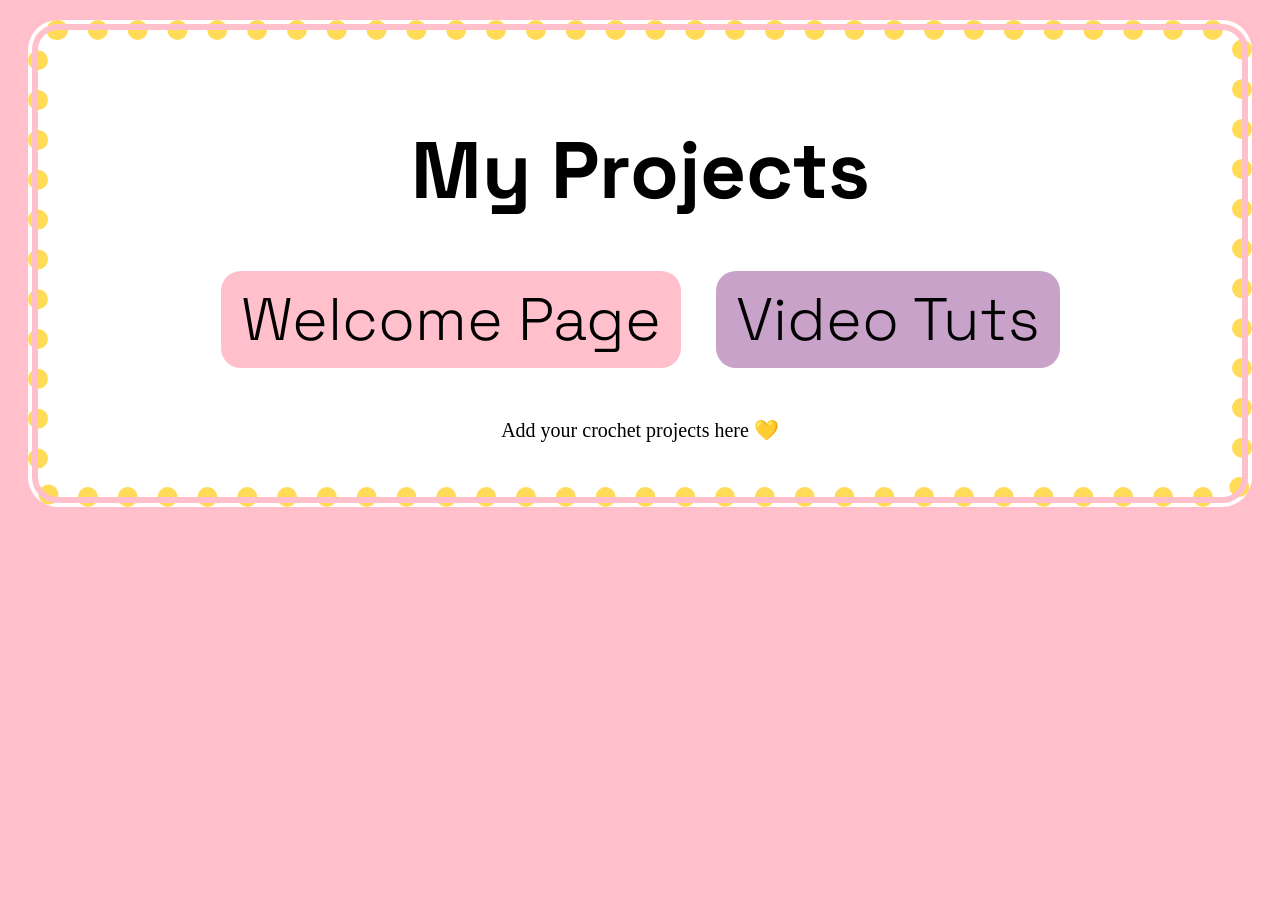
==== projects.html @ 4e7e189c "Create projects.html" ====
<!DOCTYPE html PUBLIC "-//W3C//DTD XHTML 1.0 Transitional//EN"
"http://www.w3.org/TR/xhtml1/DTD/xhtml1-transitional.dtd">
<html xmlns="http://www.w3.org/1999/xhtml">
<head> 
    <title>My Projects</title>
  
    <link href="https://fonts.googleapis.com/css2?family=Space+Grotesk:wght@300;400;500;600;700&display=swap" rel="stylesheet">
    <link rel="stylesheet" type="text/css" href="zizi.n.things.css">
</head>

<body>

<div style="
    border: 20px dotted #FFDB58;
    outline: 6px solid #FFC0CB;
    outline-offset: -10px;
    padding: 25px;
    margin: 20px;
    border-radius: 30px;
    background: white;
">

    <!-- Page title -->
    <h1 style="text-align: center; margin-bottom: 50px;">My Projects</h1>

    <!-- Buttons -->
    <div style="text-align: center; margin-bottom: 50px;">
        <a href="index.html" style="
            padding: 10px 20px;
            background: #FFC0CB;
            color: black;
            border-radius: 20px;
            text-decoration: none;
            font-family: 'Space Grotesk', sans-serif;
            margin: 0 10px;
            display: inline-block;
        ">Welcome Page</a>

        <a href="video-tuts.html" style="
            padding: 10px 20px;
            background: #C8A2C8;
            color: black;
            border-radius: 20px;
            text-decoration: none;
            font-family: 'Space Grotesk', sans-serif;
            margin: 0 10px;
            display: inline-block;
        ">Video Tuts</a>
    </div>

    <!-- Placeholder for your projects -->
    <p style="text-align: center; font-size: 20px; font-family: Sacramento;">
        Add your crochet projects here 💛
    </p>

</div>

</body>
</html>
---- zizi.n.things.css ----
﻿body {
    background-color: pink;
       font-family: "Space Grotesk", sans-serif;
    font-size: 60px;
     font-weight: 300;
}
 
h1 {
    font-size: 80px;
    text-align: center;
}
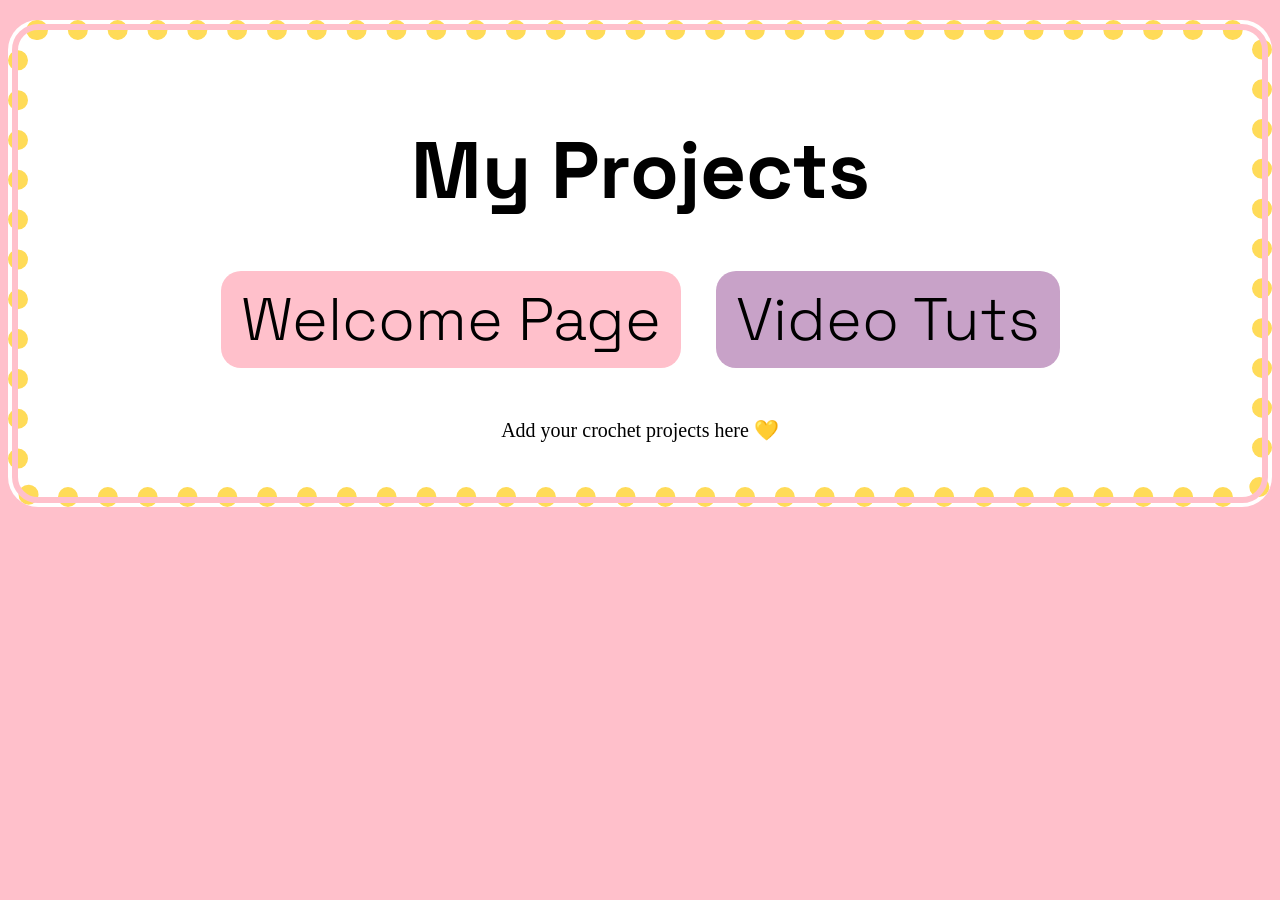
==== commit 7523c291: "Update projects.html" ====
--- a/projects.html
+++ b/projects.html
@@ -11,19 +11,20 @@
 <body>
 
 <div style="
+    width: 100%;
+    box-sizing: border-box;
     border: 20px dotted #FFDB58;
     outline: 6px solid #FFC0CB;
     outline-offset: -10px;
     padding: 25px;
-    margin: 20px;
+    margin: 20px 0;
     border-radius: 30px;
     background: white;
 ">
 
-    <!-- Page title -->
+
     <h1 style="text-align: center; margin-bottom: 50px;">My Projects</h1>
 
-    <!-- Buttons -->
     <div style="text-align: center; margin-bottom: 50px;">
         <a href="index.html" style="
             padding: 10px 20px;
@@ -48,7 +49,6 @@
         ">Video Tuts</a>
     </div>
 
-    <!-- Placeholder for your projects -->
     <p style="text-align: center; font-size: 20px; font-family: Sacramento;">
         Add your crochet projects here 💛
     </p>
@@ -57,3 +57,4 @@
 
 </body>
 </html>
+
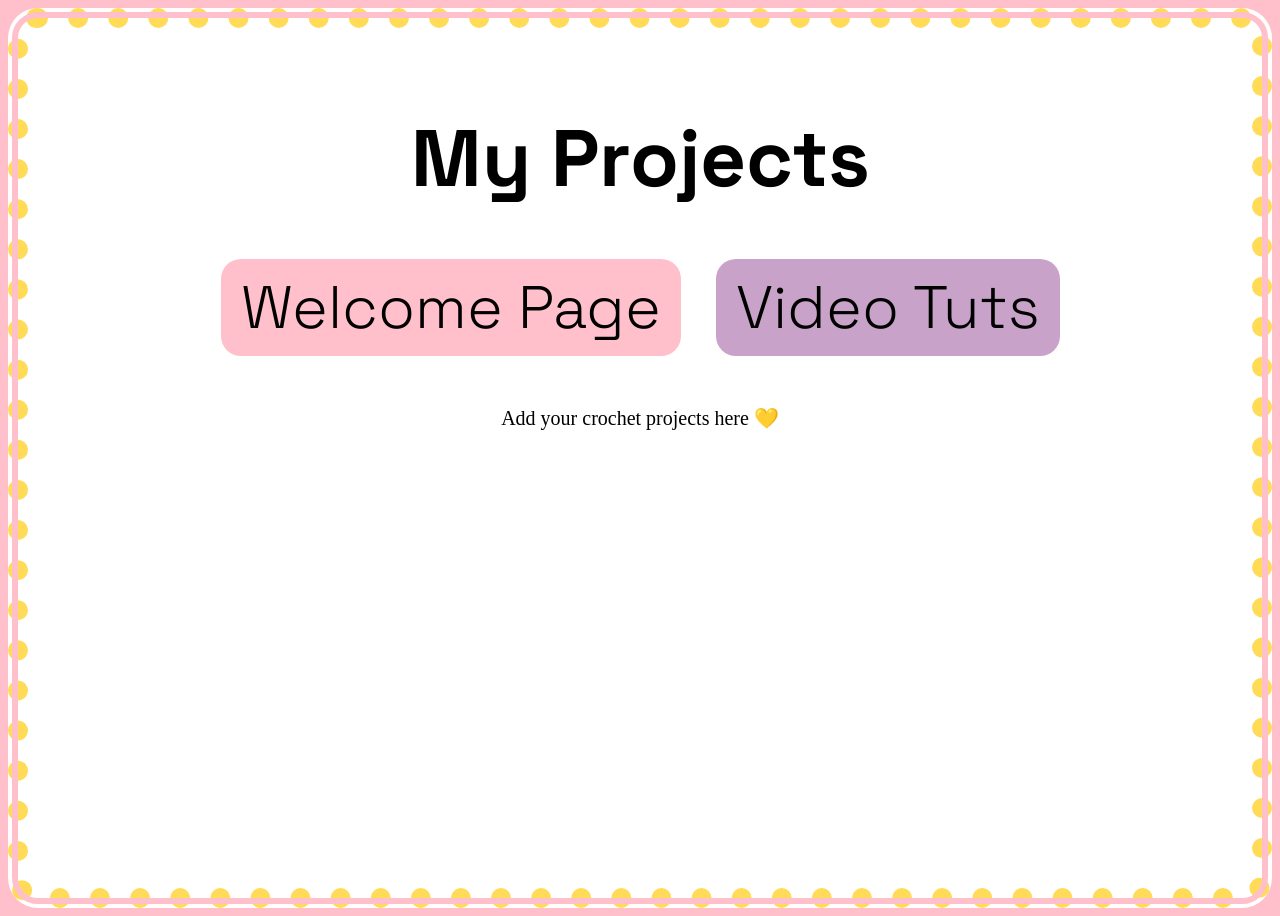
==== commit 6c7220d2: "Update projects.html" ====
--- a/projects.html
+++ b/projects.html
@@ -7,20 +7,22 @@
     <link href="https://fonts.googleapis.com/css2?family=Space+Grotesk:wght@300;400;500;600;700&display=swap" rel="stylesheet">
     <link rel="stylesheet" type="text/css" href="zizi.n.things.css">
 </head>
-
+   
 <body>
 
 <div style="
     width: 100%;
+    min-height: 100vh;
     box-sizing: border-box;
     border: 20px dotted #FFDB58;
     outline: 6px solid #FFC0CB;
     outline-offset: -10px;
     padding: 25px;
-    margin: 20px 0;
+    margin: 0;
     border-radius: 30px;
     background: white;
 ">
+
 
 
     <h1 style="text-align: center; margin-bottom: 50px;">My Projects</h1>
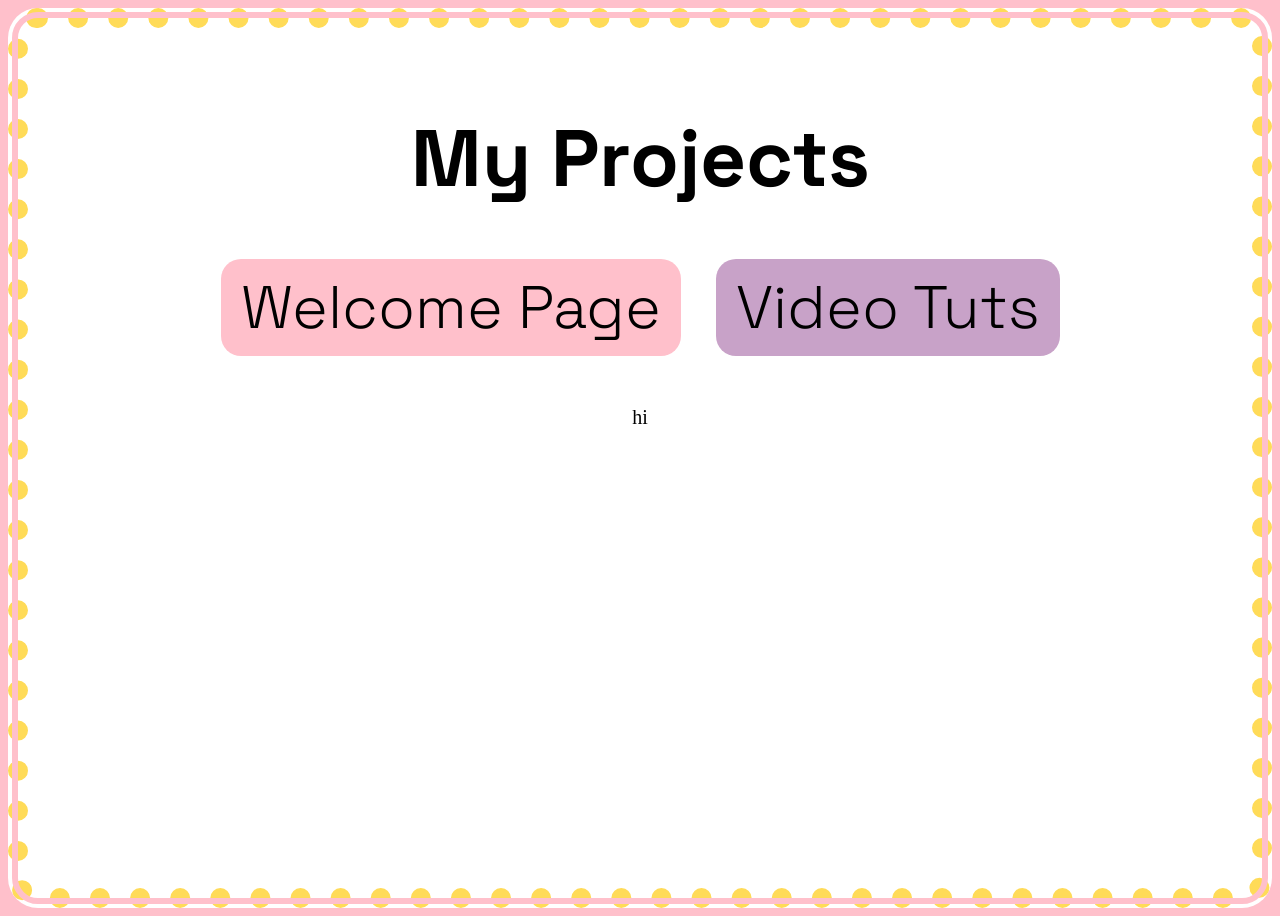
==== commit 01f7278c: "Update projects.html" ====
--- a/projects.html
+++ b/projects.html
@@ -52,7 +52,7 @@
     </div>
 
     <p style="text-align: center; font-size: 20px; font-family: Sacramento;">
-        Add your crochet projects here 💛
+        hi
     </p>
 
 </div>
